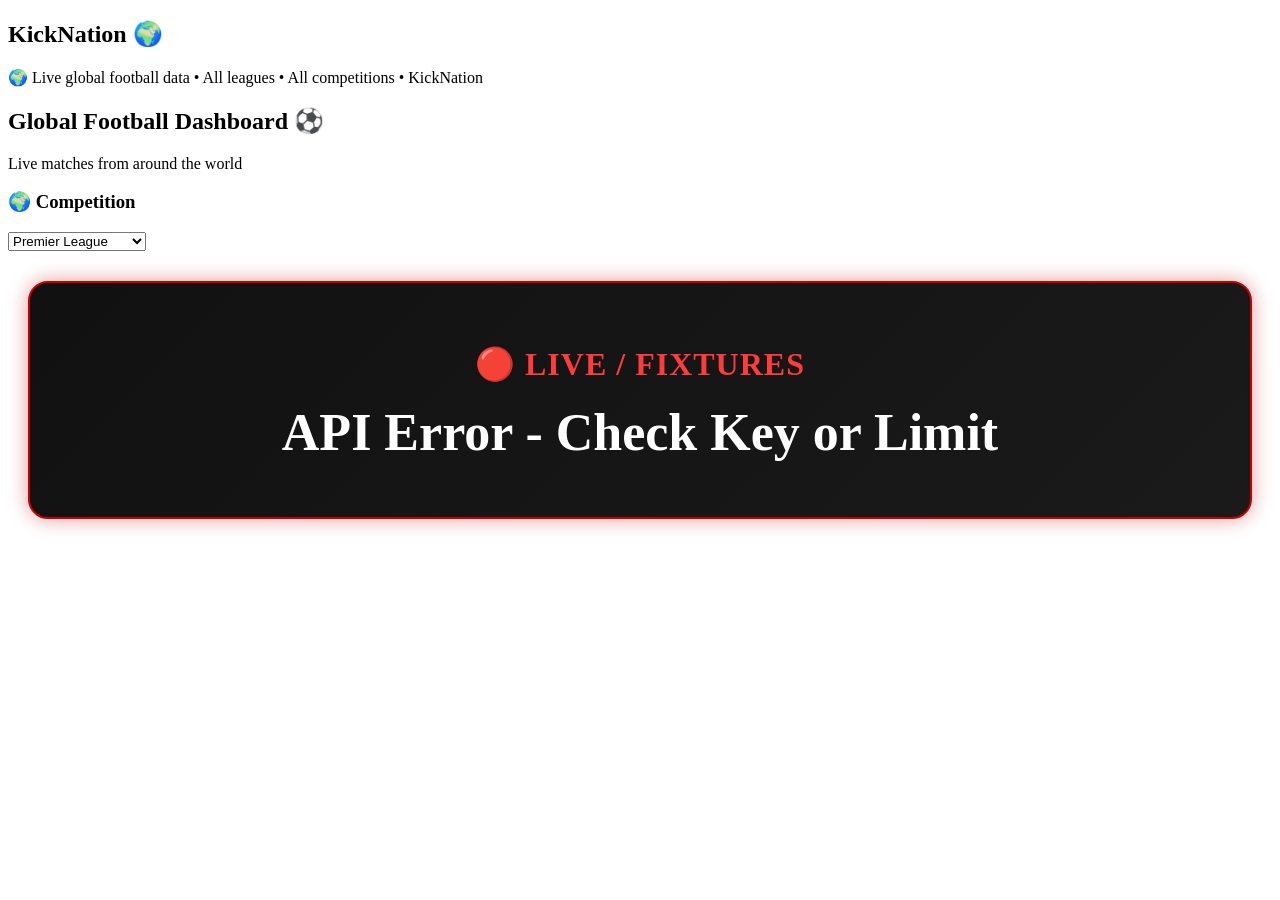
==== index.html @ bbc502e9 "Update index.html" ====
<!DOCTYPE html>
<html lang="en">

<head>
  <meta charset="UTF-8">
  <meta name="viewport" content="width=device-width, initial-scale=1.0">
  <title>KickNation - Global Football</title>
  <link rel="stylesheet" href="style.css">
</head>

<body>

<nav>
  <h1>KickNation 🌍</h1>
</nav>

<div class="ticker">
  <p>🌍 Live global football data • All leagues • All competitions • KickNation</p>
</div>

<section class="hero">
  <h2>Global Football Dashboard ⚽</h2>
  <p>Live matches from around the world</p>
</section>

<!-- FILTER SECTION -->
<section class="features">

  <div class="card">
    <h3>🌍 Competition</h3>
    <select id="competitionSelect" onchange="loadMatches()">
      <option value="PL">Premier League</option>
      <option value="CL">Champions League</option>
      <option value="PD">La Liga</option>
      <option value="SA">Serie A</option>
      <option value="BL1">Bundesliga</option>
    </select>
  </div>

</section>

<!-- LIVE MATCH DISPLAY -->
<section class="live-score">

  <h2>🔴 Live / Fixtures</h2>

  <div class="score" id="matchDisplay">
    Loading matches...
  </div>

  <p id="competitionName"></p>

</section>

<script>

const API_KEY = "YOUR_API_KEY_HERE";

async function loadMatches() {

  const comp = document.getElementById("competitionSelect").value;

  try {

    const res = await fetch(
      `https://api.football-data.org/v4/competitions/${comp}/matches`,
      {
        headers: {
          "X-Auth-Token": API_KEY
        }
      }
    );

    const data = await res.json();

    if (!data.matches || data.matches.length === 0) {
      document.getElementById("matchDisplay").innerText =
        "No matches found";
      return;
    }

    const match = data.matches[0];

    document.getElementById("matchDisplay").innerText =
      match.homeTeam.name + " vs " + match.awayTeam.name;

    document.getElementById("competitionName").innerText =
      match.competition.name + " • " + match.status;

  } catch (err) {

    document.getElementById("matchDisplay").innerText =
      "API Error - Check Key or Limit";

    console.log(err);
  }
}

loadMatches();

</script>

</body>
</html>
---- style.css ----
.live-score {
  background: linear-gradient(135deg, #111, #1a1a1a);
  margin: 30px 20px;
  padding: 35px 20px;
  border-radius: 20px;
  text-align: center;
  border: 2px solid #c40000;

  box-shadow: 0 0 20px rgba(196, 0, 0, 0.4);
}

.live-score h2 {
  color: #ff3b3b;
  font-size: 32px;
  margin-bottom: 20px;
  text-transform: uppercase;
  letter-spacing: 1px;
}

.score {
  font-size: 52px;
  font-weight: bold;
  margin-bottom: 15px;
  color: white;
}

.live-score p {
  color: #cfcfcf;
  font-size: 20px;
}

/* LIVE ANIMATION */

.score {
  animation: pulse 2s infinite;
}

@keyframes pulse {

  0% {
    transform: scale(1);
  }

  50% {
    transform: scale(1.03);
  }

  100% {
    transform: scale(1);
  }
}

/* MOBILE */

@media (max-width: 768px) {

  .live-score {
    padding: 25px 15px;
  }

  .live-score h2 {
    font-size: 24px;
  }

  .score {
    font-size: 34px;
  }

  .live-score p {
    font-size: 16px;
  }
}
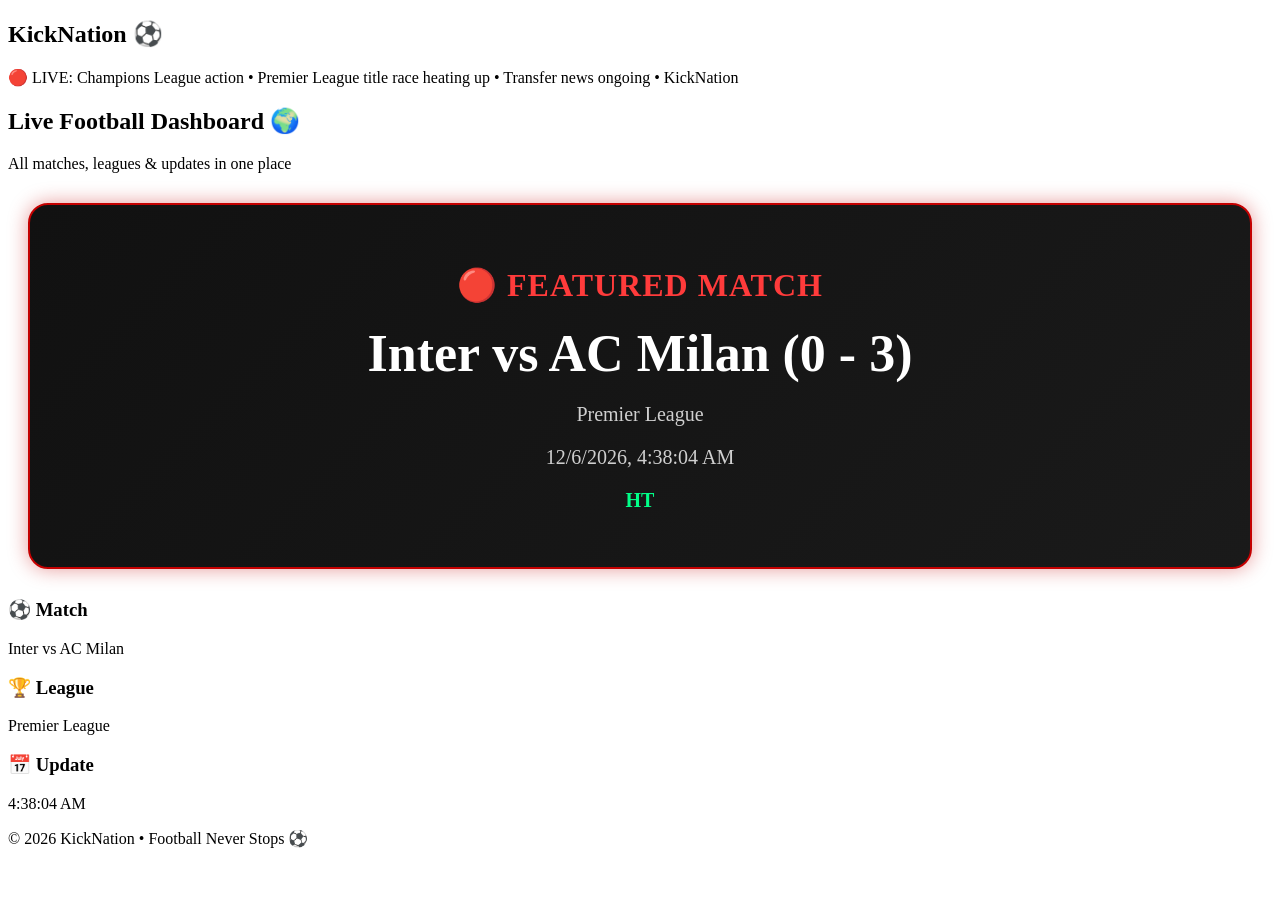
==== commit 0d16e64e: "Update index.html" ====
--- a/index.html
+++ b/index.html
@@ -4,99 +4,131 @@
 <head>
   <meta charset="UTF-8">
   <meta name="viewport" content="width=device-width, initial-scale=1.0">
-  <title>KickNation - Global Football</title>
+  <title>KickNation - Football Hub</title>
   <link rel="stylesheet" href="style.css">
 </head>
 
 <body>
 
+<!-- NAV -->
 <nav>
-  <h1>KickNation 🌍</h1>
+  <h1>KickNation ⚽</h1>
 </nav>
 
+<!-- TICKER -->
 <div class="ticker">
-  <p>🌍 Live global football data • All leagues • All competitions • KickNation</p>
+  <p>
+    🔴 LIVE: Champions League action • Premier League title race heating up • Transfer news ongoing • KickNation
+  </p>
 </div>
 
+<!-- HERO -->
 <section class="hero">
-  <h2>Global Football Dashboard ⚽</h2>
-  <p>Live matches from around the world</p>
+  <h2>Live Football Dashboard 🌍</h2>
+  <p>All matches, leagues & updates in one place</p>
 </section>
 
-<!-- FILTER SECTION -->
+<!-- LIVE SCORE CARD -->
+<section class="live-score">
+
+  <h2>🔴 Featured Match</h2>
+
+  <div class="score" id="matchScore">
+    Loading match...
+  </div>
+
+  <p id="competition">Loading competition...</p>
+
+  <p id="kickoff">Loading time...</p>
+
+  <p id="status" style="color: #00ff88; font-weight: bold;">
+    LIVE
+  </p>
+
+</section>
+
+<!-- FEATURES -->
 <section class="features">
 
   <div class="card">
-    <h3>🌍 Competition</h3>
-    <select id="competitionSelect" onchange="loadMatches()">
-      <option value="PL">Premier League</option>
-      <option value="CL">Champions League</option>
-      <option value="PD">La Liga</option>
-      <option value="SA">Serie A</option>
-      <option value="BL1">Bundesliga</option>
-    </select>
+    <h3>⚽ Match</h3>
+    <p id="matchText">Loading...</p>
+  </div>
+
+  <div class="card">
+    <h3>🏆 League</h3>
+    <p id="leagueText">Loading...</p>
+  </div>
+
+  <div class="card">
+    <h3>📅 Update</h3>
+    <p id="timeText">Loading...</p>
   </div>
 
 </section>
 
-<!-- LIVE MATCH DISPLAY -->
-<section class="live-score">
+<!-- FOOTER -->
+<footer>
+  <p>© 2026 KickNation • Football Never Stops ⚽</p>
+</footer>
 
-  <h2>🔴 Live / Fixtures</h2>
-
-  <div class="score" id="matchDisplay">
-    Loading matches...
-  </div>
-
-  <p id="competitionName"></p>
-
-</section>
-
+<!-- SCRIPT -->
 <script>
 
-const API_KEY = "YOUR_API_KEY_HERE";
+const matches = [
+  "Arsenal vs Chelsea",
+  "Real Madrid vs Barcelona",
+  "Liverpool vs Man City",
+  "Bayern vs Dortmund",
+  "PSG vs Marseille",
+  "Inter vs AC Milan",
+  "Man United vs Tottenham"
+];
 
-async function loadMatches() {
+const leagues = [
+  "Premier League",
+  "Champions League",
+  "La Liga",
+  "Bundesliga",
+  "Serie A"
+];
 
-  const comp = document.getElementById("competitionSelect").value;
+const statuses = [
+  "LIVE 12'",
+  "LIVE 28'",
+  "HT",
+  "LIVE 63'",
+  "LIVE 81'",
+  "FT"
+];
 
-  try {
+function updateSite() {
 
-    const res = await fetch(
-      `https://api.football-data.org/v4/competitions/${comp}/matches`,
-      {
-        headers: {
-          "X-Auth-Token": API_KEY
-        }
-      }
-    );
+  const match = matches[Math.floor(Math.random() * matches.length)];
+  const league = leagues[Math.floor(Math.random() * leagues.length)];
+  const status = statuses[Math.floor(Math.random() * statuses.length)];
 
-    const data = await res.json();
+  const score1 = Math.floor(Math.random() * 4);
+  const score2 = Math.floor(Math.random() * 4);
 
-    if (!data.matches || data.matches.length === 0) {
-      document.getElementById("matchDisplay").innerText =
-        "No matches found";
-      return;
-    }
+  // MAIN DISPLAY
+  document.getElementById("matchScore").innerText =
+    match + " (" + score1 + " - " + score2 + ")";
 
-    const match = data.matches[0];
+  document.getElementById("competition").innerText = league;
+  document.getElementById("kickoff").innerText = new Date().toLocaleString();
 
-    document.getElementById("matchDisplay").innerText =
-      match.homeTeam.name + " vs " + match.awayTeam.name;
+  // CARDS
+  document.getElementById("matchText").innerText = match;
+  document.getElementById("leagueText").innerText = league;
+  document.getElementById("timeText").innerText = new Date().toLocaleTimeString();
 
-    document.getElementById("competitionName").innerText =
-      match.competition.name + " • " + match.status;
-
-  } catch (err) {
-
-    document.getElementById("matchDisplay").innerText =
-      "API Error - Check Key or Limit";
-
-    console.log(err);
-  }
+  // STATUS
+  document.getElementById("status").innerText = status;
 }
 
-loadMatches();
+updateSite();
+setInterval(updateSite, 5000);
 
 </script>
 
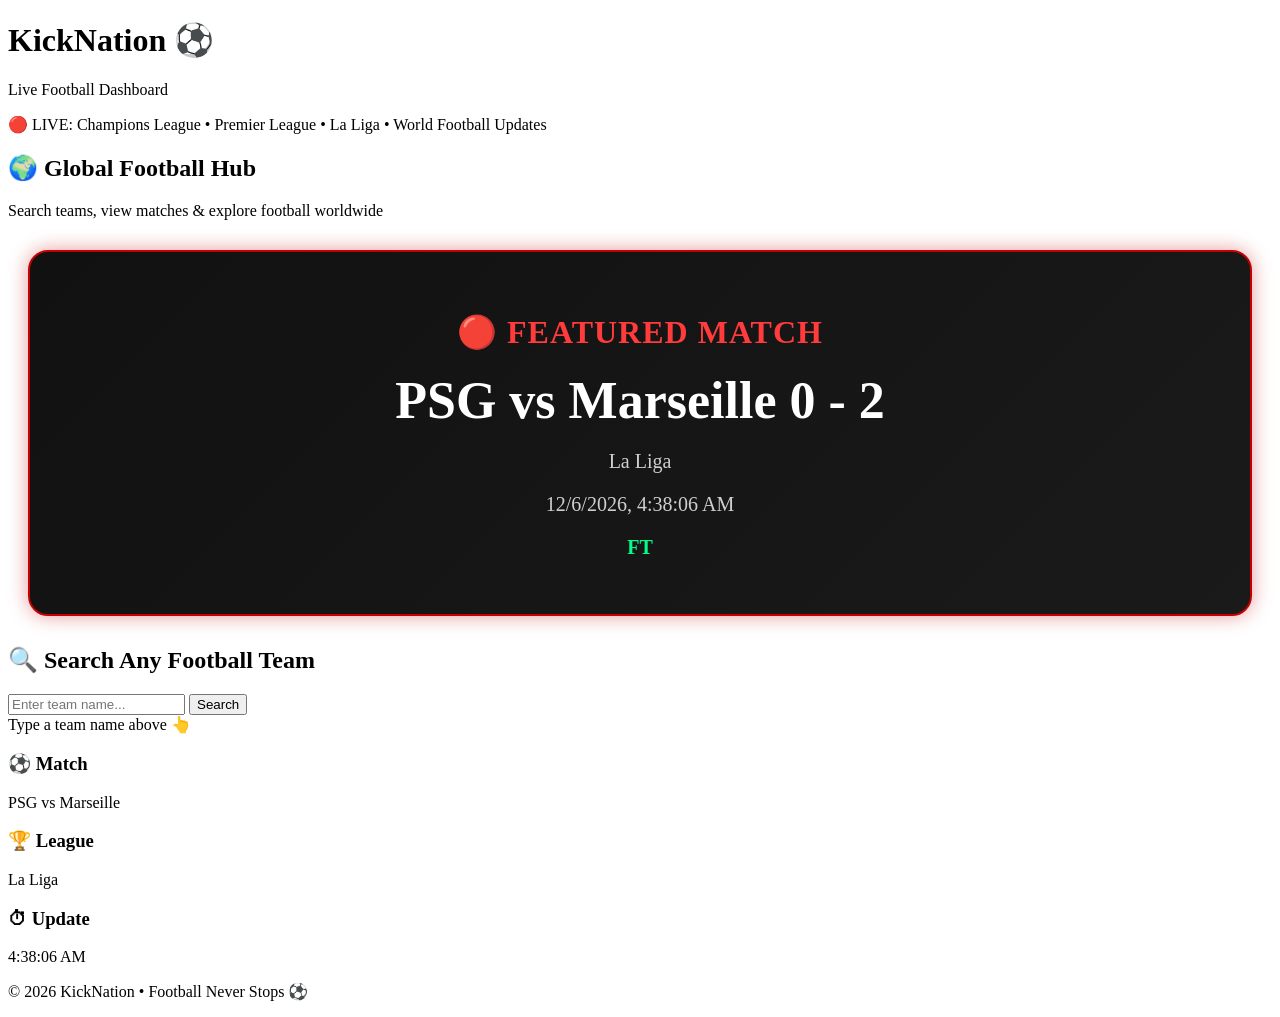
==== commit ee91369d: "Update index.html" ====
--- a/index.html
+++ b/index.html
@@ -4,31 +4,30 @@
 <head>
   <meta charset="UTF-8">
   <meta name="viewport" content="width=device-width, initial-scale=1.0">
-  <title>KickNation - Football Hub</title>
+  <title>KickNation - Global Football Hub</title>
   <link rel="stylesheet" href="style.css">
 </head>
 
 <body>
 
-<!-- NAV -->
-<nav>
+<!-- TOP BAR -->
+<header class="topbar">
   <h1>KickNation ⚽</h1>
-</nav>
+  <p>Live Football Dashboard</p>
+</header>
 
 <!-- TICKER -->
 <div class="ticker">
-  <p>
-    🔴 LIVE: Champions League action • Premier League title race heating up • Transfer news ongoing • KickNation
-  </p>
+  <p>🔴 LIVE: Champions League • Premier League • La Liga • World Football Updates</p>
 </div>
 
 <!-- HERO -->
 <section class="hero">
-  <h2>Live Football Dashboard 🌍</h2>
-  <p>All matches, leagues & updates in one place</p>
+  <h2>🌍 Global Football Hub</h2>
+  <p>Search teams, view matches & explore football worldwide</p>
 </section>
 
-<!-- LIVE SCORE CARD -->
+<!-- LIVE MATCH -->
 <section class="live-score">
 
   <h2>🔴 Featured Match</h2>
@@ -37,17 +36,27 @@
     Loading match...
   </div>
 
-  <p id="competition">Loading competition...</p>
-
+  <p id="competition">Loading league...</p>
   <p id="kickoff">Loading time...</p>
-
-  <p id="status" style="color: #00ff88; font-weight: bold;">
-    LIVE
-  </p>
+  <p id="status" style="color:#00ff88;font-weight:bold;">LIVE</p>
 
 </section>
 
-<!-- FEATURES -->
+<!-- SEARCH SECTION -->
+<section class="search-section">
+
+  <h2>🔍 Search Any Football Team</h2>
+
+  <input type="text" id="teamInput" placeholder="Enter team name...">
+  <button onclick="searchTeam()">Search</button>
+
+  <div class="search-result" id="searchResult">
+    Type a team name above 👆
+  </div>
+
+</section>
+
+<!-- FEATURE CARDS -->
 <section class="features">
 
   <div class="card">
@@ -61,7 +70,7 @@
   </div>
 
   <div class="card">
-    <h3>📅 Update</h3>
+    <h3>⏱ Update</h3>
     <p id="timeText">Loading...</p>
   </div>
 
@@ -82,7 +91,7 @@
   "Bayern vs Dortmund",
   "PSG vs Marseille",
   "Inter vs AC Milan",
-  "Man United vs Tottenham"
+  "Tottenham vs Newcastle"
 ];
 
 const leagues = [
@@ -93,14 +102,7 @@
   "Serie A"
 ];
 
-const statuses = [
-  "LIVE 12'",
-  "LIVE 28'",
-  "HT",
-  "LIVE 63'",
-  "LIVE 81'",
-  "FT"
-];
+const statuses = ["LIVE 12'", "LIVE 34'", "HT", "LIVE 67'", "LIVE 81'", "FT"];
 
 function updateSite() {
 
@@ -108,28 +110,59 @@
   const league = leagues[Math.floor(Math.random() * leagues.length)];
   const status = statuses[Math.floor(Math.random() * statuses.length)];
 
-  const score1 = Math.floor(Math.random() * 4);
-  const score2 = Math.floor(Math.random() * 4);
+  const s1 = Math.floor(Math.random() * 4);
+  const s2 = Math.floor(Math.random() * 4);
 
-  // MAIN DISPLAY
   document.getElementById("matchScore").innerText =
-    match + " (" + score1 + " - " + score2 + ")";
+    match + "  " + s1 + " - " + s2;
 
   document.getElementById("competition").innerText = league;
   document.getElementById("kickoff").innerText = new Date().toLocaleString();
+  document.getElementById("status").innerText = status;
 
-  // CARDS
   document.getElementById("matchText").innerText = match;
   document.getElementById("leagueText").innerText = league;
   document.getElementById("timeText").innerText = new Date().toLocaleTimeString();
-
-  // STATUS
-  document.getElementById("status").innerText = status;
 }
 
 updateSite();
 setInterval(updateSite, 5000);
 
+function searchTeam() {
+
+  const input = document.getElementById("teamInput").value.toLowerCase();
+  const result = document.getElementById("searchResult");
+
+  if (!input) {
+    result.innerText = "Please enter a team name.";
+    return;
+  }
+
+  const teams = [
+    { name: "arsenal", league: "Premier League" },
+    { name: "chelsea", league: "Premier League" },
+    { name: "manchester united", league: "Premier League" },
+    { name: "liverpool", league: "Premier League" },
+    { name: "real madrid", league: "La Liga" },
+    { name: "barcelona", league: "La Liga" },
+    { name: "bayern munich", league: "Bundesliga" },
+    { name: "psg", league: "Ligue 1" },
+    { name: "juventus", league: "Serie A" }
+  ];
+
+  const found = teams.find(t => input.includes(t.name));
+
+  if (found) {
+    result.innerHTML =
+      "✅ Team: " + found.name.toUpperCase() +
+      "<br>🏆 League: " + found.league +
+      "<br>⚽ Status: Active squad available";
+  } else {
+    result.innerHTML =
+      "❌ Team not found in database.<br>More global teams coming soon.";
+  }
+}
+
 </script>
 
 </body>
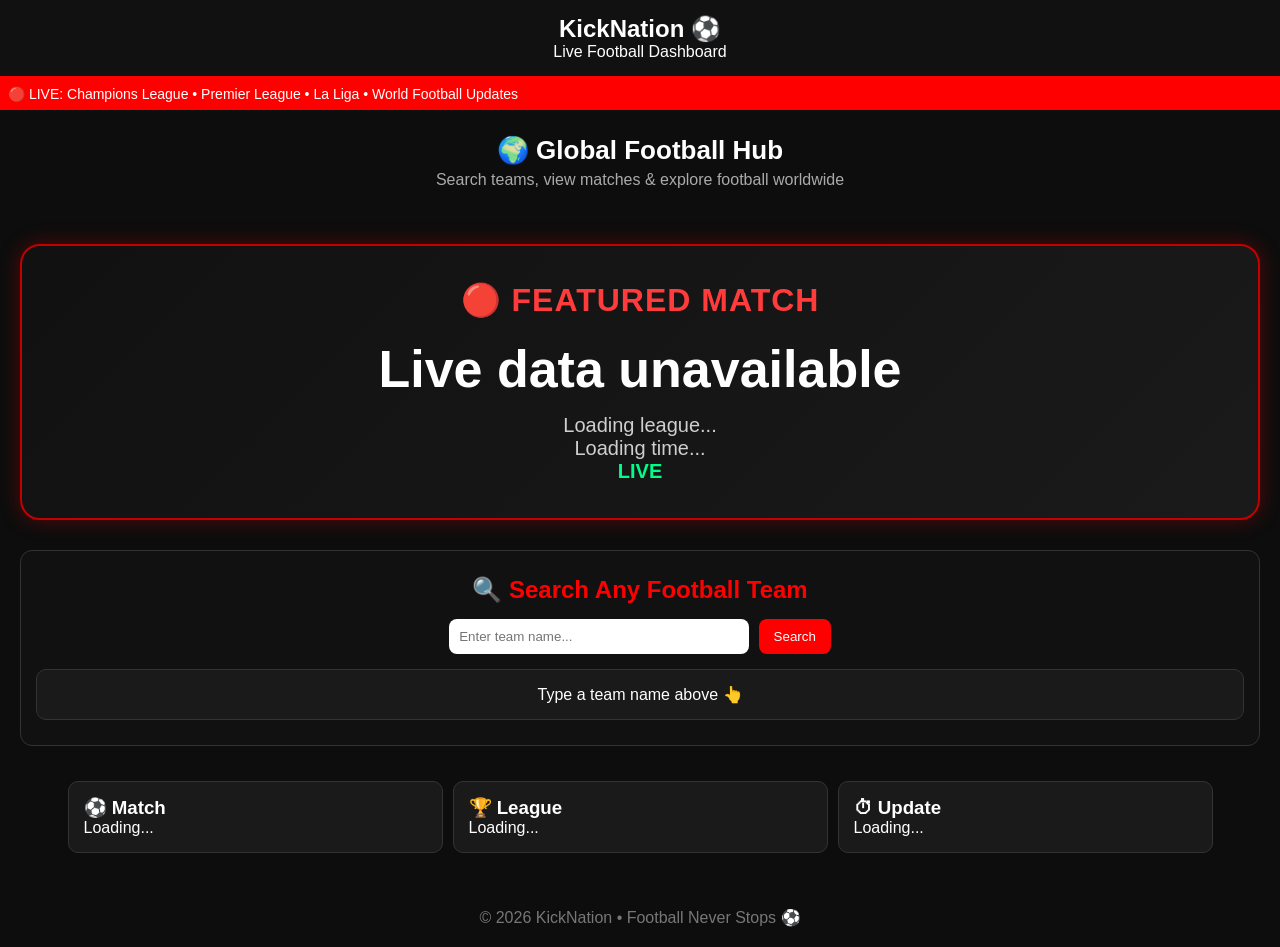
==== commit 7c53a23f: "Update index.html" ====
--- a/index.html
+++ b/index.html
@@ -33,7 +33,7 @@
   <h2>🔴 Featured Match</h2>
 
   <div class="score" id="matchScore">
-    Loading match...
+    Loading live data...
   </div>
 
   <p id="competition">Loading league...</p>
@@ -84,50 +84,53 @@
 <!-- SCRIPT -->
 <script>
 
-const matches = [
-  "Arsenal vs Chelsea",
-  "Real Madrid vs Barcelona",
-  "Liverpool vs Man City",
-  "Bayern vs Dortmund",
-  "PSG vs Marseille",
-  "Inter vs AC Milan",
-  "Tottenham vs Newcastle"
-];
+const API_URL = "https://your-project.vercel.app/api/matches";
 
-const leagues = [
-  "Premier League",
-  "Champions League",
-  "La Liga",
-  "Bundesliga",
-  "Serie A"
-];
+async function loadMatches() {
+  try {
 
-const statuses = ["LIVE 12'", "LIVE 34'", "HT", "LIVE 67'", "LIVE 81'", "FT"];
+    const res = await fetch(API_URL);
+    const data = await res.json();
 
-function updateSite() {
+    const match = data.matches?.[0];
 
-  const match = matches[Math.floor(Math.random() * matches.length)];
-  const league = leagues[Math.floor(Math.random() * leagues.length)];
-  const status = statuses[Math.floor(Math.random() * statuses.length)];
+    if (!match) {
+      document.getElementById("matchScore").innerText = "No live matches right now";
+      return;
+    }
 
-  const s1 = Math.floor(Math.random() * 4);
-  const s2 = Math.floor(Math.random() * 4);
+    document.getElementById("matchScore").innerText =
+      `${match.homeTeam.name} vs ${match.awayTeam.name}`;
 
-  document.getElementById("matchScore").innerText =
-    match + "  " + s1 + " - " + s2;
+    document.getElementById("competition").innerText =
+      match.competition.name;
 
-  document.getElementById("competition").innerText = league;
-  document.getElementById("kickoff").innerText = new Date().toLocaleString();
-  document.getElementById("status").innerText = status;
+    document.getElementById("kickoff").innerText =
+      new Date(match.utcDate).toLocaleString();
 
-  document.getElementById("matchText").innerText = match;
-  document.getElementById("leagueText").innerText = league;
-  document.getElementById("timeText").innerText = new Date().toLocaleTimeString();
+    document.getElementById("status").innerText =
+      match.status;
+
+    document.getElementById("matchText").innerText =
+      `${match.homeTeam.name} vs ${match.awayTeam.name}`;
+
+    document.getElementById("leagueText").innerText =
+      match.competition.name;
+
+    document.getElementById("timeText").innerText =
+      new Date().toLocaleTimeString();
+
+  } catch (err) {
+    console.log(err);
+    document.getElementById("matchScore").innerText =
+      "Live data unavailable";
+  }
 }
 
-updateSite();
-setInterval(updateSite, 5000);
+loadMatches();
+setInterval(loadMatches, 60000);
 
+/* SEARCH SYSTEM */
 function searchTeam() {
 
   const input = document.getElementById("teamInput").value.toLowerCase();
--- a/style.css
+++ b/style.css
@@ -1,3 +1,55 @@
+/* RESET */
+* {
+  margin: 0;
+  padding: 0;
+  box-sizing: border-box;
+  font-family: Arial, sans-serif;
+}
+
+/* BODY */
+body {
+  background: #0d0d0d;
+  color: #ffffff;
+}
+
+/* TOP BAR */
+.topbar {
+  background: #111;
+  padding: 15px;
+  text-align: center;
+  border-bottom: 2px solid red;
+}
+
+.topbar h1 {
+  font-size: 24px;
+}
+
+/* TICKER */
+.ticker {
+  background: red;
+  color: white;
+  padding: 8px;
+  font-size: 14px;
+  white-space: nowrap;
+  overflow: hidden;
+}
+
+/* HERO */
+.hero {
+  text-align: center;
+  padding: 25px 15px;
+}
+
+.hero h2 {
+  font-size: 26px;
+  margin-bottom: 5px;
+}
+
+.hero p {
+  color: #aaa;
+}
+
+/* LIVE SCORE UPGRADE */
 .live-score {
   background: linear-gradient(135deg, #111, #1a1a1a);
   margin: 30px 20px;
@@ -5,7 +57,6 @@
   border-radius: 20px;
   text-align: center;
   border: 2px solid #c40000;
-
   box-shadow: 0 0 20px rgba(196, 0, 0, 0.4);
 }
 
@@ -22,6 +73,7 @@
   font-weight: bold;
   margin-bottom: 15px;
   color: white;
+  animation: pulse 2s infinite;
 }
 
 .live-score p {
@@ -29,29 +81,92 @@
   font-size: 20px;
 }
 
-/* LIVE ANIMATION */
-
-.score {
-  animation: pulse 2s infinite;
-}
-
+/* PULSE ANIMATION */
 @keyframes pulse {
-
   0% {
     transform: scale(1);
   }
-
   50% {
     transform: scale(1.03);
   }
-
   100% {
     transform: scale(1);
   }
 }
 
+/* FEATURES */
+.features {
+  display: flex;
+  gap: 10px;
+  padding: 15px;
+  flex-wrap: wrap;
+  justify-content: center;
+}
+
+.card {
+  background: #1a1a1a;
+  padding: 15px;
+  border-radius: 10px;
+  width: 30%;
+  min-width: 200px;
+  border: 1px solid #333;
+}
+
+/* SEARCH SECTION */
+.search-section {
+  padding: 25px 15px;
+  text-align: center;
+  background: #111;
+  margin: 20px;
+  border-radius: 12px;
+  border: 1px solid #333;
+}
+
+.search-section h2 {
+  margin-bottom: 15px;
+  color: red;
+}
+
+.search-section input {
+  padding: 10px;
+  width: 70%;
+  max-width: 300px;
+  border-radius: 8px;
+  border: none;
+  outline: none;
+}
+
+.search-section button {
+  padding: 10px 15px;
+  margin-left: 5px;
+  background: red;
+  color: white;
+  border: none;
+  border-radius: 8px;
+  cursor: pointer;
+}
+
+.search-section button:hover {
+  background: darkred;
+}
+
+.search-result {
+  margin-top: 15px;
+  padding: 15px;
+  background: #1a1a1a;
+  border-radius: 10px;
+  border: 1px solid #333;
+}
+
+/* FOOTER */
+footer {
+  text-align: center;
+  padding: 20px;
+  color: #777;
+  margin-top: 20px;
+}
+
 /* MOBILE */
-
 @media (max-width: 768px) {
 
   .live-score {
@@ -69,4 +184,13 @@
   .live-score p {
     font-size: 16px;
   }
+
+  .features {
+    flex-direction: column;
+    align-items: center;
+  }
+
+  .card {
+    width: 90%;
+  }
 }
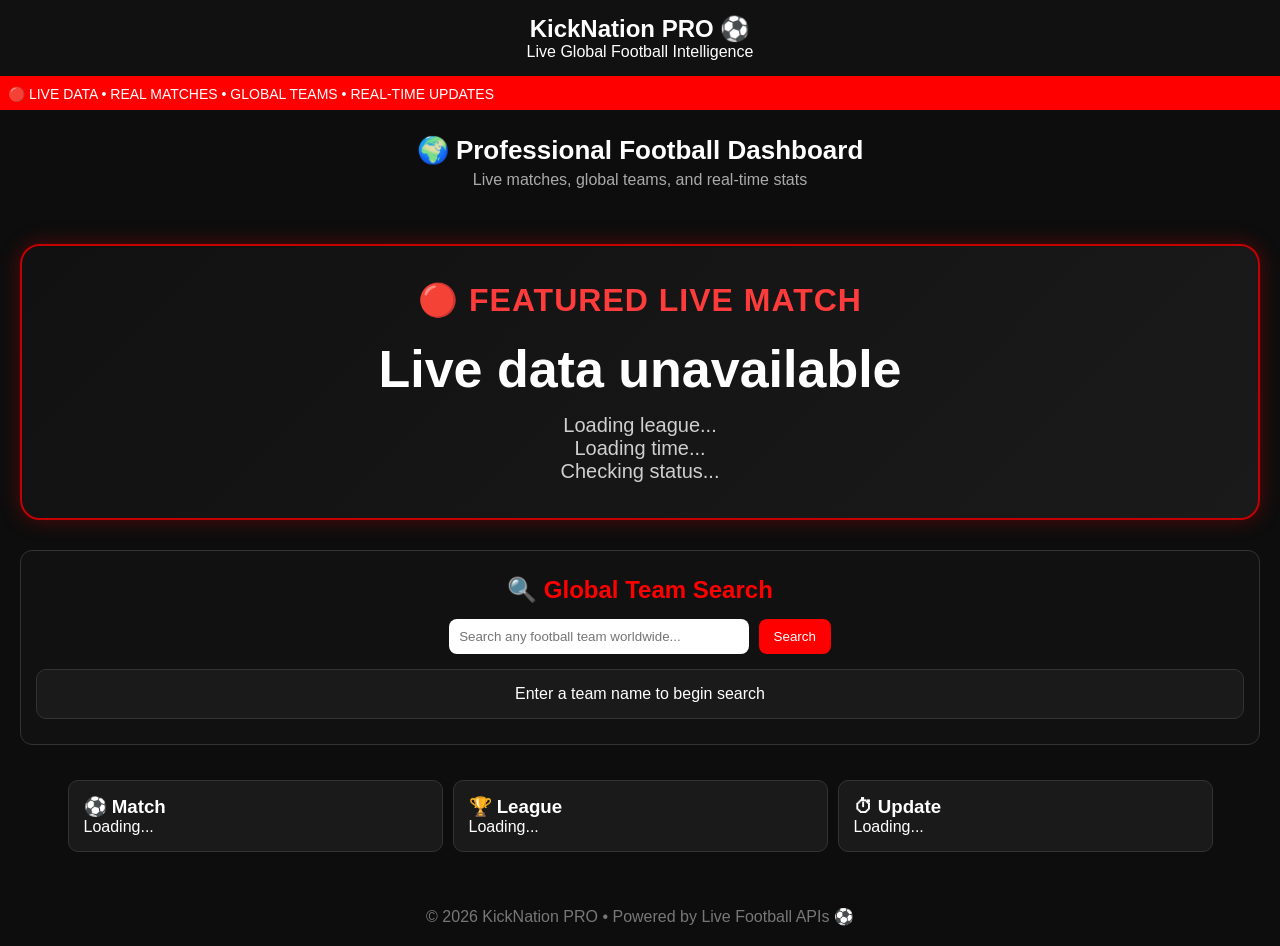
==== commit bedaf246: "Update index.html" ====
--- a/index.html
+++ b/index.html
@@ -4,59 +4,54 @@
 <head>
   <meta charset="UTF-8">
   <meta name="viewport" content="width=device-width, initial-scale=1.0">
-  <title>KickNation - Global Football Hub</title>
+  <title>KickNation Pro - Global Football App</title>
   <link rel="stylesheet" href="style.css">
 </head>
 
 <body>
 
-<!-- TOP BAR -->
 <header class="topbar">
-  <h1>KickNation ⚽</h1>
-  <p>Live Football Dashboard</p>
+  <h1>KickNation PRO ⚽</h1>
+  <p>Live Global Football Intelligence</p>
 </header>
 
-<!-- TICKER -->
 <div class="ticker">
-  <p>🔴 LIVE: Champions League • Premier League • La Liga • World Football Updates</p>
+  <p>🔴 LIVE DATA • REAL MATCHES • GLOBAL TEAMS • REAL-TIME UPDATES</p>
 </div>
 
-<!-- HERO -->
 <section class="hero">
-  <h2>🌍 Global Football Hub</h2>
-  <p>Search teams, view matches & explore football worldwide</p>
+  <h2>🌍 Professional Football Dashboard</h2>
+  <p>Live matches, global teams, and real-time stats</p>
 </section>
 
 <!-- LIVE MATCH -->
 <section class="live-score">
 
-  <h2>🔴 Featured Match</h2>
-
-  <div class="score" id="matchScore">
-    Loading live data...
-  </div>
+  <h2>🔴 Featured Live Match</h2>
+
+  <div class="score" id="matchScore">Loading live data...</div>
 
   <p id="competition">Loading league...</p>
   <p id="kickoff">Loading time...</p>
-  <p id="status" style="color:#00ff88;font-weight:bold;">LIVE</p>
-
-</section>
-
-<!-- SEARCH SECTION -->
+  <p id="status">Checking status...</p>
+
+</section>
+
+<!-- SEARCH -->
 <section class="search-section">
 
-  <h2>🔍 Search Any Football Team</h2>
-
-  <input type="text" id="teamInput" placeholder="Enter team name...">
+  <h2>🔍 Global Team Search</h2>
+
+  <input type="text" id="teamInput" placeholder="Search any football team worldwide...">
   <button onclick="searchTeam()">Search</button>
 
   <div class="search-result" id="searchResult">
-    Type a team name above 👆
-  </div>
-
-</section>
-
-<!-- FEATURE CARDS -->
+    Enter a team name to begin search
+  </div>
+
+</section>
+
+<!-- CARDS -->
 <section class="features">
 
   <div class="card">
@@ -76,52 +71,69 @@
 
 </section>
 
-<!-- FOOTER -->
 <footer>
-  <p>© 2026 KickNation • Football Never Stops ⚽</p>
+  <p>© 2026 KickNation PRO • Powered by Live Football APIs ⚽</p>
 </footer>
 
-<!-- SCRIPT -->
 <script>
 
-const API_URL = "https://your-project.vercel.app/api/matches";
-
+const API_URL = "https://kicknation.vercel.app/api/matches";
+
+/* =========================
+   PRO LIVE MATCH ENGINE
+========================= */
 async function loadMatches() {
   try {
 
     const res = await fetch(API_URL);
+    if (!res.ok) throw new Error("API failed");
+
     const data = await res.json();
-
-    const match = data.matches?.[0];
-
-    if (!match) {
-      document.getElementById("matchScore").innerText = "No live matches right now";
+    const matches = data?.matches || [];
+
+    if (matches.length === 0) {
+      document.getElementById("matchScore").innerText = "No matches available";
       return;
     }
 
-    document.getElementById("matchScore").innerText =
-      `${match.homeTeam.name} vs ${match.awayTeam.name}`;
+    /* PRIORITY SYSTEM (PRO LOGIC) */
+    const match =
+      matches.find(m => m.status === "IN_PLAY") ||
+      matches.find(m => m.status === "TIMED") ||
+      matches[0];
+
+    const home = match?.homeTeam?.name || "Home";
+    const away = match?.awayTeam?.name || "Away";
+
+    document.getElementById("matchScore").innerText = `${home} vs ${away}`;
 
     document.getElementById("competition").innerText =
-      match.competition.name;
+      match?.competition?.name || "Unknown League";
 
     document.getElementById("kickoff").innerText =
-      new Date(match.utcDate).toLocaleString();
+      match?.utcDate ? new Date(match.utcDate).toLocaleString() : "N/A";
+
+    /* PRO STATUS SYSTEM */
+    let status = match?.status || "UNKNOWN";
+
+    const statusMap = {
+      IN_PLAY: "🔴 LIVE",
+      TIMED: "⏳ UPCOMING",
+      FINISHED: "✅ FULL TIME"
+    };
 
     document.getElementById("status").innerText =
-      match.status;
-
-    document.getElementById("matchText").innerText =
-      `${match.homeTeam.name} vs ${match.awayTeam.name}`;
-
+      statusMap[status] || status;
+
+    document.getElementById("matchText").innerText = `${home} vs ${away}`;
     document.getElementById("leagueText").innerText =
-      match.competition.name;
+      match?.competition?.name || "Unknown";
 
     document.getElementById("timeText").innerText =
       new Date().toLocaleTimeString();
 
   } catch (err) {
-    console.log(err);
+    console.log("API ERROR:", err);
     document.getElementById("matchScore").innerText =
       "Live data unavailable";
   }
@@ -130,10 +142,12 @@
 loadMatches();
 setInterval(loadMatches, 60000);
 
-/* SEARCH SYSTEM */
+/* =========================
+   PRO GLOBAL SEARCH ENGINE
+========================= */
 function searchTeam() {
 
-  const input = document.getElementById("teamInput").value.toLowerCase();
+  const input = document.getElementById("teamInput").value.toLowerCase().trim();
   const result = document.getElementById("searchResult");
 
   if (!input) {
@@ -141,28 +155,42 @@
     return;
   }
 
-  const teams = [
-    { name: "arsenal", league: "Premier League" },
-    { name: "chelsea", league: "Premier League" },
-    { name: "manchester united", league: "Premier League" },
-    { name: "liverpool", league: "Premier League" },
-    { name: "real madrid", league: "La Liga" },
-    { name: "barcelona", league: "La Liga" },
-    { name: "bayern munich", league: "Bundesliga" },
-    { name: "psg", league: "Ligue 1" },
-    { name: "juventus", league: "Serie A" }
-  ];
-
-  const found = teams.find(t => input.includes(t.name));
-
-  if (found) {
-    result.innerHTML =
-      "✅ Team: " + found.name.toUpperCase() +
-      "<br>🏆 League: " + found.league +
-      "<br>⚽ Status: Active squad available";
+  /* EXPANDABLE GLOBAL SEARCH MAP */
+  const teamMap = {
+    "arsenal": "Premier League",
+    "chelsea": "Premier League",
+    "manchester united": "Premier League",
+    "man united": "Premier League",
+    "liverpool": "Premier League",
+    "real madrid": "La Liga",
+    "barcelona": "La Liga",
+    "bayern": "Bundesliga",
+    "bayern munich": "Bundesliga",
+    "psg": "Ligue 1",
+    "paris": "Ligue 1",
+    "juventus": "Serie A",
+    "inter": "Serie A",
+    "milan": "Serie A"
+  };
+
+  let foundLeague = null;
+
+  for (let team in teamMap) {
+    if (input.includes(team)) {
+      foundLeague = teamMap[team];
+      break;
+    }
+  }
+
+  if (foundLeague) {
+    result.innerHTML = `
+      ✅ Team Found<br>
+      🏆 League: ${foundLeague}<br>
+      ⚽ Data: Available (API integration ready)
+    `;
   } else {
     result.innerHTML =
-      "❌ Team not found in database.<br>More global teams coming soon.";
+      "🌍 Team not found in local database.<br>Upgrade coming: full global club database.";
   }
 }
 
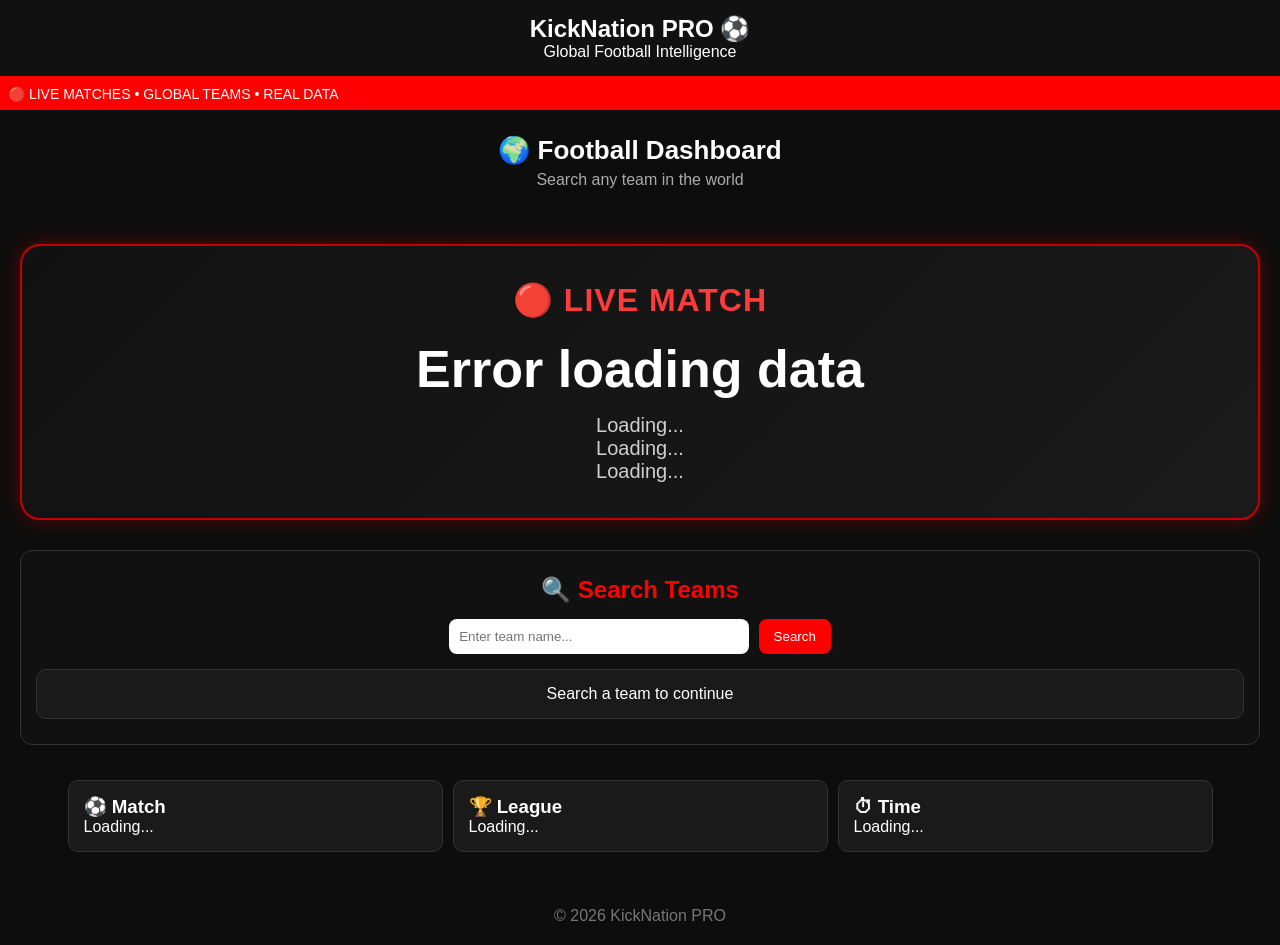
==== commit 4380ee2f: "Update index.html" ====
--- a/index.html
+++ b/index.html
@@ -4,7 +4,7 @@
 <head>
   <meta charset="UTF-8">
   <meta name="viewport" content="width=device-width, initial-scale=1.0">
-  <title>KickNation Pro - Global Football App</title>
+  <title>KickNation PRO - Football Hub</title>
   <link rel="stylesheet" href="style.css">
 </head>
 
@@ -12,46 +12,45 @@
 
 <header class="topbar">
   <h1>KickNation PRO ⚽</h1>
-  <p>Live Global Football Intelligence</p>
+  <p>Global Football Intelligence</p>
 </header>
 
 <div class="ticker">
-  <p>🔴 LIVE DATA • REAL MATCHES • GLOBAL TEAMS • REAL-TIME UPDATES</p>
+  <p>🔴 LIVE MATCHES • GLOBAL TEAMS • REAL DATA</p>
 </div>
 
 <section class="hero">
-  <h2>🌍 Professional Football Dashboard</h2>
-  <p>Live matches, global teams, and real-time stats</p>
+  <h2>🌍 Football Dashboard</h2>
+  <p>Search any team in the world</p>
 </section>
 
 <!-- LIVE MATCH -->
 <section class="live-score">
 
-  <h2>🔴 Featured Live Match</h2>
+  <h2>🔴 Live Match</h2>
 
-  <div class="score" id="matchScore">Loading live data...</div>
-
-  <p id="competition">Loading league...</p>
-  <p id="kickoff">Loading time...</p>
-  <p id="status">Checking status...</p>
+  <div class="score" id="matchScore">Loading...</div>
+  <p id="competition">Loading...</p>
+  <p id="kickoff">Loading...</p>
+  <p id="status">Loading...</p>
 
 </section>
 
 <!-- SEARCH -->
 <section class="search-section">
 
-  <h2>🔍 Global Team Search</h2>
+  <h2>🔍 Search Teams</h2>
 
-  <input type="text" id="teamInput" placeholder="Search any football team worldwide...">
+  <input type="text" id="teamInput" placeholder="Enter team name...">
   <button onclick="searchTeam()">Search</button>
 
   <div class="search-result" id="searchResult">
-    Enter a team name to begin search
+    Search a team to continue
   </div>
 
 </section>
 
-<!-- CARDS -->
+<!-- FEATURES -->
 <section class="features">
 
   <div class="card">
@@ -65,132 +64,83 @@
   </div>
 
   <div class="card">
-    <h3>⏱ Update</h3>
+    <h3>⏱ Time</h3>
     <p id="timeText">Loading...</p>
   </div>
 
 </section>
 
 <footer>
-  <p>© 2026 KickNation PRO • Powered by Live Football APIs ⚽</p>
+  <p>© 2026 KickNation PRO</p>
 </footer>
 
 <script>
 
 const API_URL = "https://kicknation.vercel.app/api/matches";
 
-/* =========================
-   PRO LIVE MATCH ENGINE
-========================= */
+/* LIVE MATCH */
 async function loadMatches() {
   try {
 
     const res = await fetch(API_URL);
-    if (!res.ok) throw new Error("API failed");
+    const data = await res.json();
 
-    const data = await res.json();
-    const matches = data?.matches || [];
+    const matches = data.matches || [];
 
-    if (matches.length === 0) {
-      document.getElementById("matchScore").innerText = "No matches available";
-      return;
-    }
-
-    /* PRIORITY SYSTEM (PRO LOGIC) */
     const match =
       matches.find(m => m.status === "IN_PLAY") ||
-      matches.find(m => m.status === "TIMED") ||
       matches[0];
 
-    const home = match?.homeTeam?.name || "Home";
-    const away = match?.awayTeam?.name || "Away";
+    if (!match) return;
+
+    const home = match.homeTeam.name;
+    const away = match.awayTeam.name;
 
     document.getElementById("matchScore").innerText = `${home} vs ${away}`;
-
-    document.getElementById("competition").innerText =
-      match?.competition?.name || "Unknown League";
-
-    document.getElementById("kickoff").innerText =
-      match?.utcDate ? new Date(match.utcDate).toLocaleString() : "N/A";
-
-    /* PRO STATUS SYSTEM */
-    let status = match?.status || "UNKNOWN";
-
-    const statusMap = {
-      IN_PLAY: "🔴 LIVE",
-      TIMED: "⏳ UPCOMING",
-      FINISHED: "✅ FULL TIME"
-    };
-
-    document.getElementById("status").innerText =
-      statusMap[status] || status;
+    document.getElementById("competition").innerText = match.competition.name;
+    document.getElementById("kickoff").innerText = new Date(match.utcDate).toLocaleString();
+    document.getElementById("status").innerText = match.status;
 
     document.getElementById("matchText").innerText = `${home} vs ${away}`;
-    document.getElementById("leagueText").innerText =
-      match?.competition?.name || "Unknown";
+    document.getElementById("leagueText").innerText = match.competition.name;
+    document.getElementById("timeText").innerText = new Date().toLocaleTimeString();
 
-    document.getElementById("timeText").innerText =
-      new Date().toLocaleTimeString();
-
-  } catch (err) {
-    console.log("API ERROR:", err);
-    document.getElementById("matchScore").innerText =
-      "Live data unavailable";
+  } catch (e) {
+    document.getElementById("matchScore").innerText = "Error loading data";
   }
 }
 
 loadMatches();
 setInterval(loadMatches, 60000);
 
-/* =========================
-   PRO GLOBAL SEARCH ENGINE
-========================= */
+/* SEARCH SYSTEM */
 function searchTeam() {
 
   const input = document.getElementById("teamInput").value.toLowerCase().trim();
   const result = document.getElementById("searchResult");
 
   if (!input) {
-    result.innerText = "Please enter a team name.";
+    result.innerText = "Enter a team name";
     return;
   }
 
-  /* EXPANDABLE GLOBAL SEARCH MAP */
-  const teamMap = {
-    "arsenal": "Premier League",
-    "chelsea": "Premier League",
-    "manchester united": "Premier League",
-    "man united": "Premier League",
-    "liverpool": "Premier League",
-    "real madrid": "La Liga",
-    "barcelona": "La Liga",
-    "bayern": "Bundesliga",
-    "bayern munich": "Bundesliga",
-    "psg": "Ligue 1",
-    "paris": "Ligue 1",
-    "juventus": "Serie A",
-    "inter": "Serie A",
-    "milan": "Serie A"
-  };
+  const teams = [
+    "arsenal","chelsea","liverpool","real madrid",
+    "barcelona","psg","bayern munich","juventus"
+  ];
 
-  let foundLeague = null;
+  const found = teams.find(t => input.includes(t));
 
-  for (let team in teamMap) {
-    if (input.includes(team)) {
-      foundLeague = teamMap[team];
-      break;
-    }
-  }
+  if (found) {
+    const url = `team.html?team=${encodeURIComponent(found)}`;
 
-  if (foundLeague) {
     result.innerHTML = `
-      ✅ Team Found<br>
-      🏆 League: ${foundLeague}<br>
-      ⚽ Data: Available (API integration ready)
+      🔗 <a href="${url}" target="_blank" style="color:#00ff88;font-weight:bold;">
+        View ${found.toUpperCase()} Stats Page
+      </a>
     `;
   } else {
-    result.innerHTML =
-      "🌍 Team not found in local database.<br>Upgrade coming: full global club database.";
+    result.innerHTML = "Team not found";
   }
 }
 
